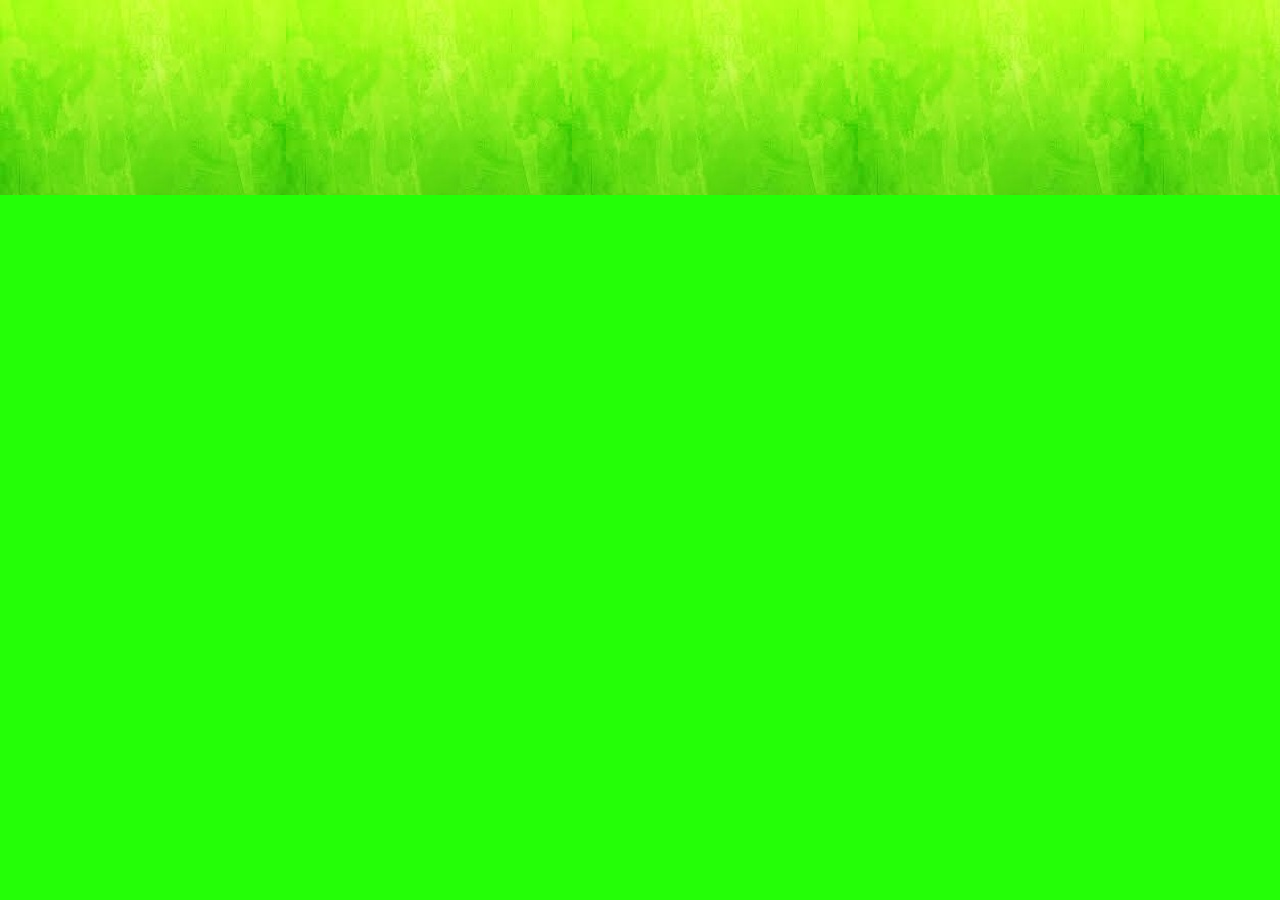
==== ui/index.html @ 8d9cbb81 "[imad-console] Updates ui/index.html" ====
<!doctype html>
<html>
    <head>
        <link href="/ui/style.css" rel="stylesheet" />
        <title>Hospital Management System</title>
    </head>
    <body>
        <div id='loadingmessage' style='display:none'>
       <img src='img/ajax-loader.gif'/>

                <img id="hospital" src="/ui/hospital.png" alt="hospital image" align="left" hspace="50" vspace="5"/>
                <div class=log>
                <h3>Login</h3>
                 <input type="text" id="username" placeholder="username" width="300px"/><br/>
                 <input type="password" id="password" placeholder="password" width="300px"/><br/>
                <input type="submit" id="submit_btn" /><br/>
                <a href="/ui/register.html">New User?</a>
             </div>
                
            <br/><hr/><br/>
             <div class="container">
           <h1> Our Mission and Aim</h1>
            <h3>Our Mission</h3>
            <div>
                <p>
                
        	We improve the well-being of patients and communities by delivering innovative, compassionate, patient- and family-centered health care, enriched by education, science, and technology.
                </p>  
            </div>
            <hr/>
            <h3>Our Aim</h3>
            <div>
              <p> 
	        We will define and deliver Medicine of the Highest Order and set the standard for compassion and innovation, always placing patients and their families first.
            </p> 
           </div>
            <hr/>
            <div class="footer">
            </div>
        </div>
        <script type="text/javascript" src="/ui/main.js">
        </script>
        </div>
    </body>

</html>
---- ui/style.css ----
body {
    font-family: sans-serif;
    margin-top: 60px;
Background-image:url(/ui/back.jpg);
background-repeat:repeat-x;
background-color:#24ff07;
}

a:link {
color: red;
}
a:visited {
color: blue;
}
a:hover {
color: yellow;
}

#hospital {
    position:absolute;
top:5px;
left:5px;
}

.text-big {
    font-size: 300%;
}

.bold {
    font-weight: bold;
}


.container{ margin: 0 auto;
    color: #000000;
    font-family:"Times New Roman",sans-serif;
    padding-left: 20px;
    padding-right: 20px;
    text-align:center;
    font-size:125%;
}
.log{
    text-align:center;
    padding-left:50em;
}
#username,#password{
 width: 300px; height: 20px; 
 
}
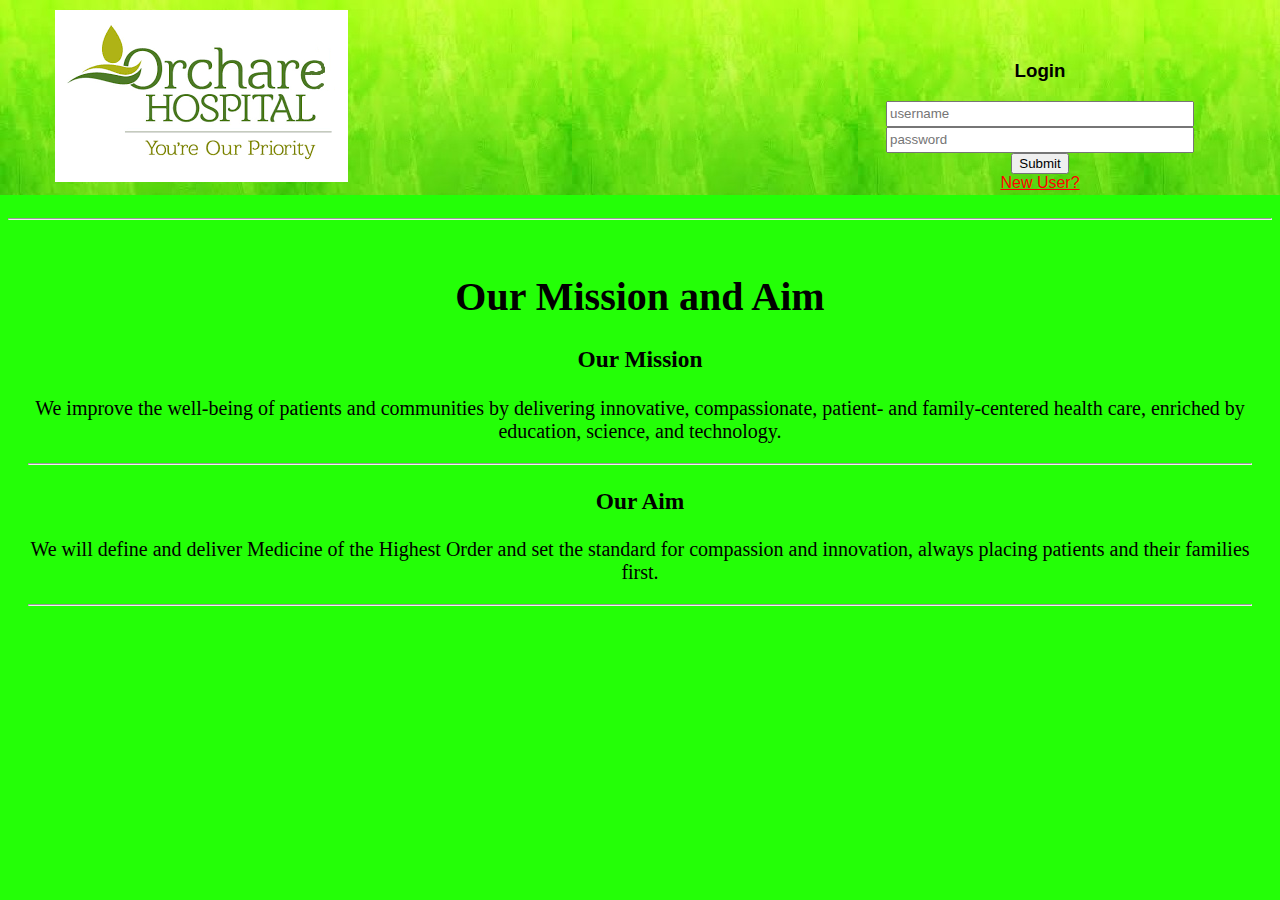
==== commit c97c86dc: "[imad-console] Updates ui/index.html" ====
--- a/ui/index.html
+++ b/ui/index.html
@@ -5,8 +5,6 @@
         <title>Hospital Management System</title>
     </head>
     <body>
-        <div id='loadingmessage' style='display:none'>
-       <img src='img/ajax-loader.gif'/>
 
                 <img id="hospital" src="/ui/hospital.png" alt="hospital image" align="left" hspace="50" vspace="5"/>
                 <div class=log>
@@ -39,8 +37,9 @@
             </div>
         </div>
         <script type="text/javascript" src="/ui/main.js">
+        <div id='loadingmessage' style='display:none'>
+       <img src='img/ajax-loader.gif'/>
         </script>
-        </div>
     </body>
 
 </html>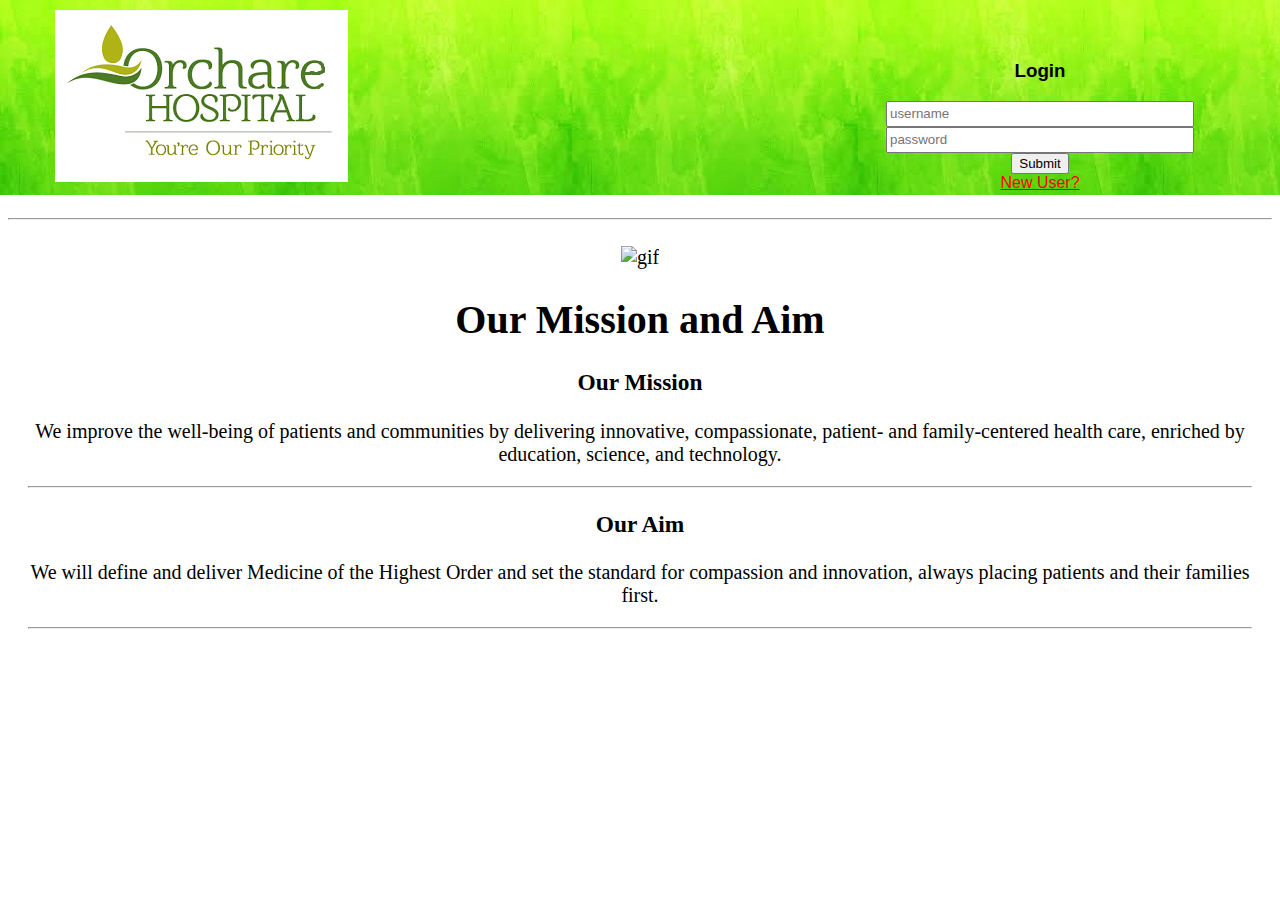
==== commit 9e802f2a: "[imad-console] Updates ui/index.html" ====
--- a/ui/index.html
+++ b/ui/index.html
@@ -17,6 +17,7 @@
                 
             <br/><hr/><br/>
              <div class="container">
+                 <img src="/ui/bacimg" id="bg" alt="gif"/>
            <h1> Our Mission and Aim</h1>
             <h3>Our Mission</h3>
             <div>
@@ -37,8 +38,6 @@
             </div>
         </div>
         <script type="text/javascript" src="/ui/main.js">
-        <div id='loadingmessage' style='display:none'>
-       <img src='img/ajax-loader.gif'/>
         </script>
     </body>
 
--- a/ui/style.css
+++ b/ui/style.css
@@ -3,7 +3,7 @@
     margin-top: 60px;
 Background-image:url(/ui/back.jpg);
 background-repeat:repeat-x;
-background-color:#24ff07;
+background-color:#ffffff;
 }
 
 a:link {
@@ -45,5 +45,24 @@
 }
 #username,#password{
  width: 300px; height: 20px; 
+
+}
  
+ #logout{
+     text-align:center;
+     position: absolute;
+     top:15%;
+    left:75%
+
+ }
+ table {
+  border-collapse: separate;
+  border-spacing: 50px 0;
+}
+
+td {
+  padding: 10px 0;
+}
+#bg{
+    
 }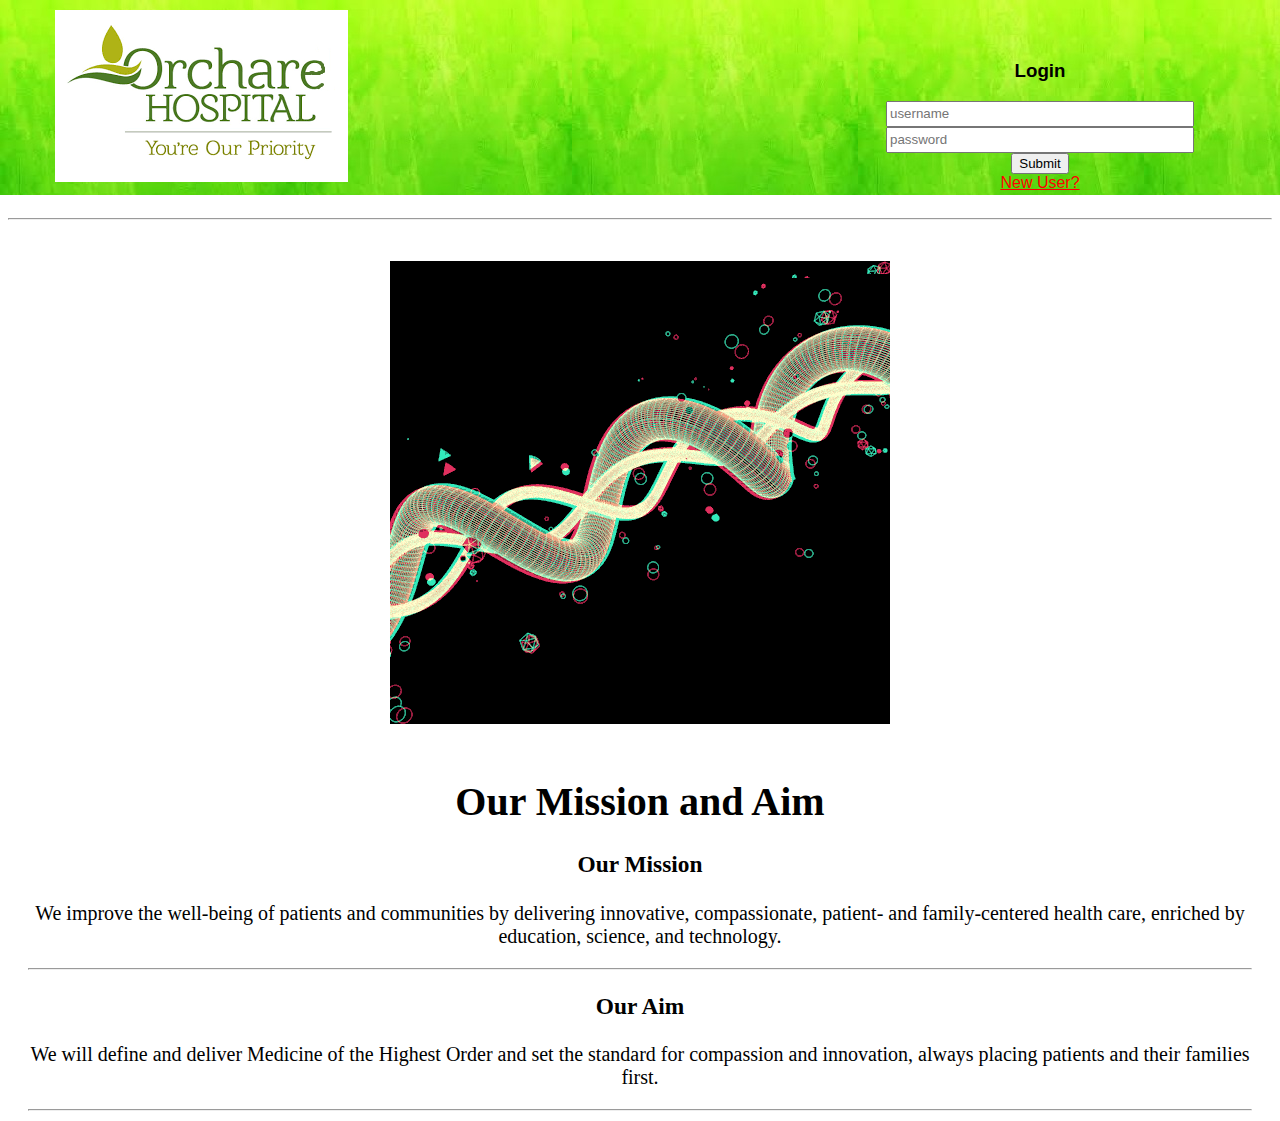
==== commit f00987e5: "[imad-console] Updates ui/index.html" ====
--- a/ui/index.html
+++ b/ui/index.html
@@ -17,7 +17,7 @@
                 
             <br/><hr/><br/>
              <div class="container">
-                 <img src="/ui/bacimg" id="bg" alt="gif"/>
+                 <img src="/ui/bacimg.gif" id="bg" alt="gif"/>
            <h1> Our Mission and Aim</h1>
             <h3>Our Mission</h3>
             <div>
--- a/ui/style.css
+++ b/ui/style.css
@@ -63,6 +63,3 @@
 td {
   padding: 10px 0;
 }
-#bg{
-    
-}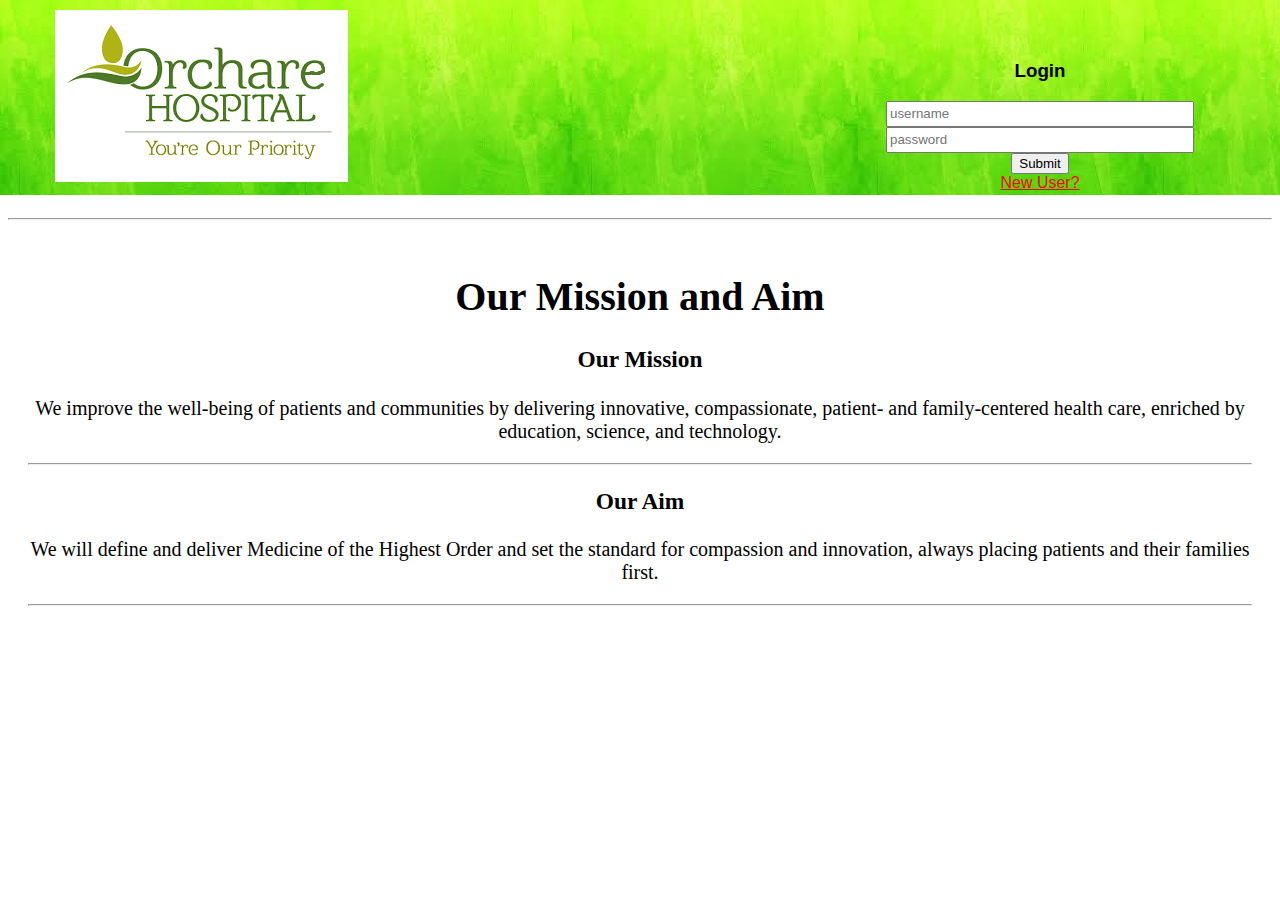
==== commit 59717d7e: "[imad-console] Updates ui/index.html" ====
--- a/ui/index.html
+++ b/ui/index.html
@@ -17,7 +17,6 @@
                 
             <br/><hr/><br/>
              <div class="container">
-                 <img src="/ui/bacimg.gif" id="bg" alt="gif"/>
            <h1> Our Mission and Aim</h1>
             <h3>Our Mission</h3>
             <div>
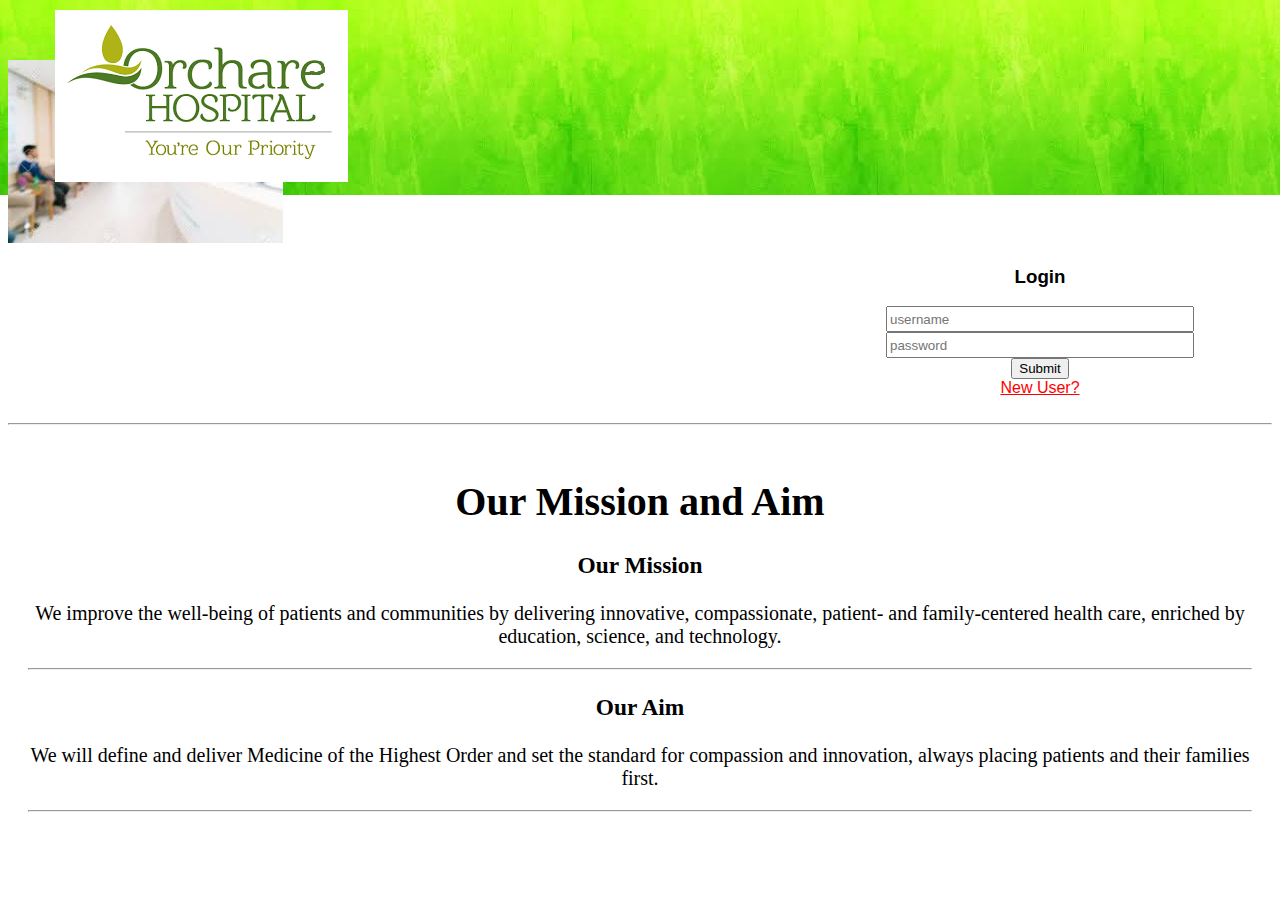
==== commit 39988849: "[imad-console] Updates ui/index.html" ====
--- a/ui/index.html
+++ b/ui/index.html
@@ -7,6 +7,7 @@
     <body>
 
                 <img id="hospital" src="/ui/hospital.png" alt="hospital image" align="left" hspace="50" vspace="5"/>
+                <img src="/ui/hos.jpg" id="bg"/>
                 <div class=log>
                 <h3>Login</h3>
                  <input type="text" id="username" placeholder="username" width="300px"/><br/>
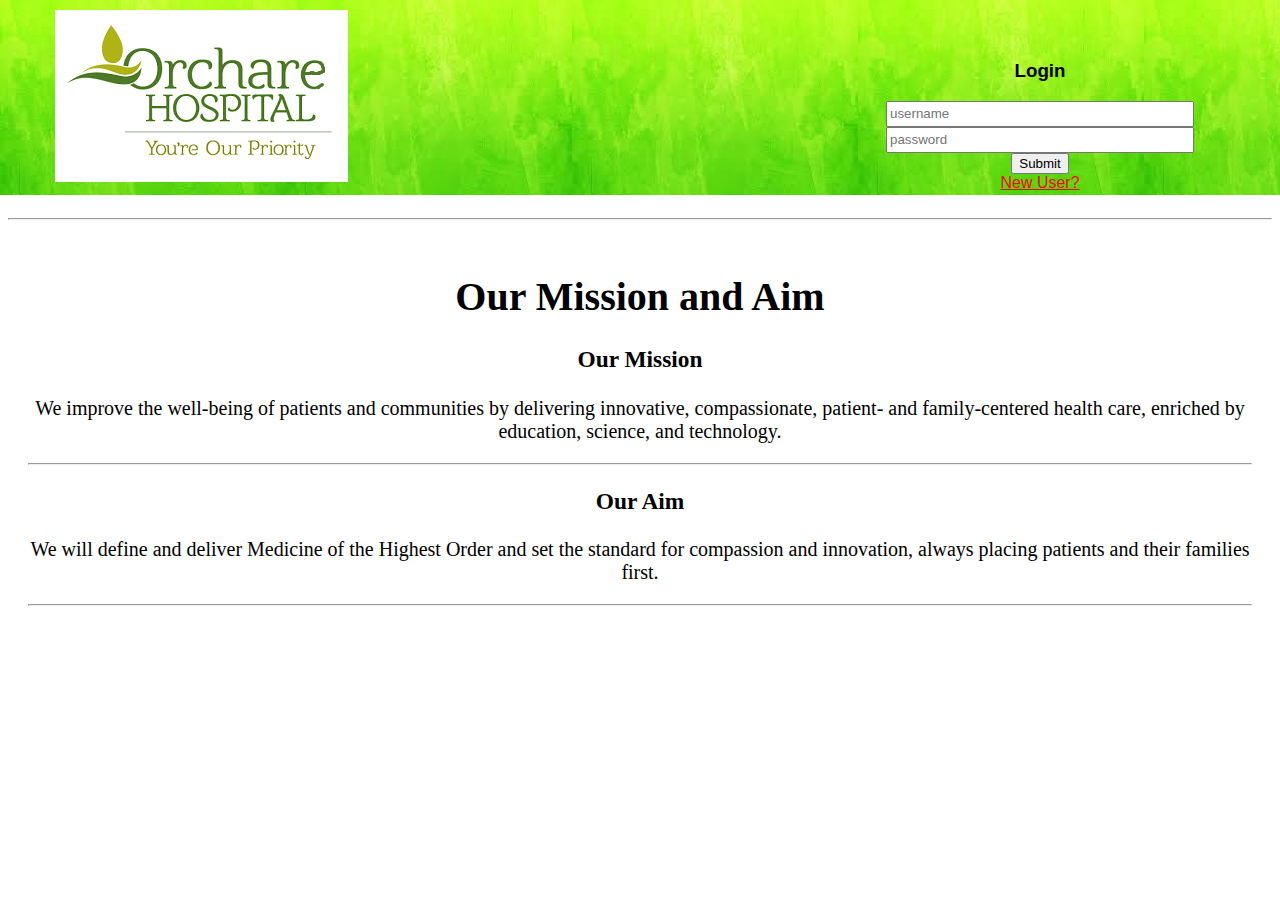
==== commit 90f54c4f: "[imad-console] Updates ui/index.html" ====
--- a/ui/index.html
+++ b/ui/index.html
@@ -7,7 +7,7 @@
     <body>
 
                 <img id="hospital" src="/ui/hospital.png" alt="hospital image" align="left" hspace="50" vspace="5"/>
-                <img src="/ui/hos.jpg" id="bg"/>
+                <!--<img src="/ui/hos.jpg" id="bg"/>-->
                 <div class=log>
                 <h3>Login</h3>
                  <input type="text" id="username" placeholder="username" width="300px"/><br/>
